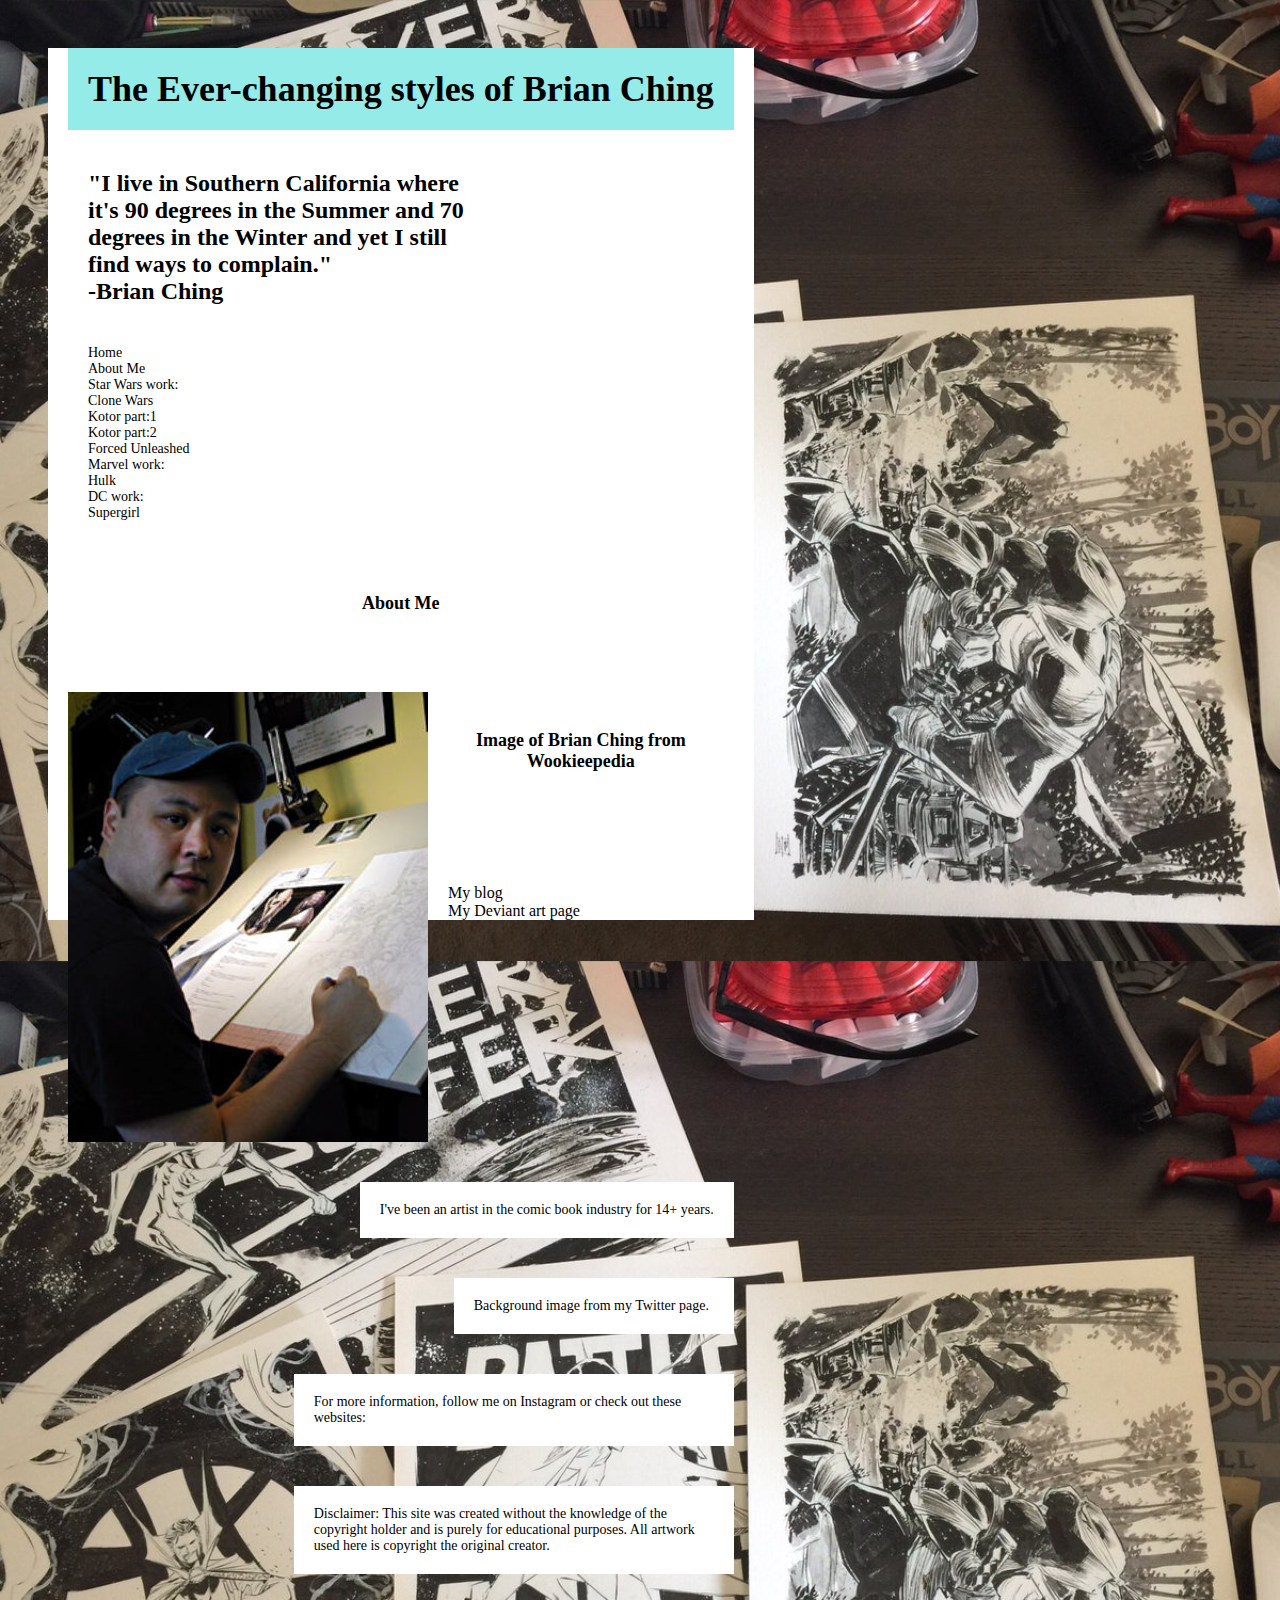
==== aboutme.html @ 8a326511 "footer" ====
<!DOCTYPE html>
<html>
    <head>
        <meta name="robots" content="noindex, nofollow">
        <title>About Me</title>
        <link href="style.css" type="text/css" rel="stylesheet">
    </head>
    <body>
        <section>
        <!-- the content of your page goes here-->
        <h1><a href="index.html">The Ever-changing styles of Brian Ching</a></h1>
        <h2>"I live in Southern California where it's 90 degrees in the Summer and 70 degrees in the Winter and yet I still find ways to complain."<br>-Brian Ching</h2>
        <na class="nav">
            <ul>
                <li><a href="index.html">Home</a></li>
                <li><a href="aboutme.html">About Me</a></li>
                <li><a>Star Wars work:</a></li>
                <li><a href="clone.html">Clone Wars</a></li>
                <li><a href="kotor1.html">Kotor part:1</a></li>
                <li><a href="kotor2.html">Kotor part:2</a></li>
                <li><a href="unleashed.html">Forced Unleashed</a></li>
                <li><a>Marvel work:</a></li>
                <li><a href="skaar.html">Hulk</a></li>
                <li><a>DC work:</a></li>
                <li><a href="supergirl.html">Supergirl</a></li>
            </ul>
        </na>
        <br>
        <h3>About Me</h3>
        <br>
        <a href="https://starwars.fandom.com/wiki/Brian_Ching"><img src="images/ching.jpg"></a>
        <br>
        <h3>Image of Brian Ching from <a href="https://starwars.fandom.com/wiki/Brian_Ching">Wookieepedia</a></h3>
        <br>
        <p>I've been an artist in the comic book industry for 14+ years.</p>
        <br> 
            <p>Background image from my <a href="https://twitter.com/chingbrian/status/1060637676510953472/photo/1">Twitter page.</a></p>
    
        <footer>
            <br>
            <p>For more information, follow me on Instagram or check out these websites:</p>
            <br>
            <a href="http://brianching.blogspot.com/">My blog</a>
            <br>
            <a href="https://www.deviantart.com/bching">My Deviant art page</a>
            <br>
            <p>Disclaimer: This site was created without the knowledge of the copyright holder and is purely for educational purposes. All artwork used here is copyright the original creator.</p>
        </footer>
        </section>
    </body>
    
</html>
---- style.css ----
p {
    color: black;
    font-size: 14px;
    background-color: white;
    padding: 20px;
    min-width: 240px;
    max-width: 400px;
    float: right;
    margin: 20px;
}

ul {
    font-size: 14px;
    list-style: none;
    display: inline;
    display: table;
}

a {
    outline: none;
    text-decoration: none;
    color: black;
}

h1 {
    text-align: center;
    font-size: 36px;
    background-color: #94ebe8;
    float: center;
    padding: 20px;
    min-width: 240px;
    margin: 20px;
}

h2 {
    background-color: white;
    float: center;
    padding: 20px;
    font-size: 24px;
    max-width: 400px;
    margin: 20px;
    min-width: 240px;
}

h3 {
    background-color: white;
    float: center;
    padding: 20px;
    text-align: center;
    font-size: 18px;
    margin: 20px;
    min-width: 240px;
    max-width: 100%;
}

h4 {
    background-color: white;
    float: right;
    padding: 20px;
    text-align: center;
    font-size: 14px;
    max-width: 10000px;
    margin: 20px;
    min-width: 240px;
    align-content: right;
}

section {
    background-color: white;
    min-width: 280px;
    margin: 40px;
    max-width: 1366px;
    float: center;
    height: 100%;
    position: relative;
}

body {
    background-image: url("images/background.jpg"), url("images/kotor2.png");
    position: relative;
    display: inline-block;
    box-sizing: border-box;
    background-size: 100%;
}

img {
    float: left;
    min-width: 240px;
    max-width: 400px;
    margin: 20px;
}

#title {
    font: white;
}

footer {
    float: clear;
    float: center;
    min-width: 240px;
    max-width: 5000px;
}

@font-face {
    font-family: Source Sans Pro;
    src: "fonts/SourceSansPro-Regular";
}
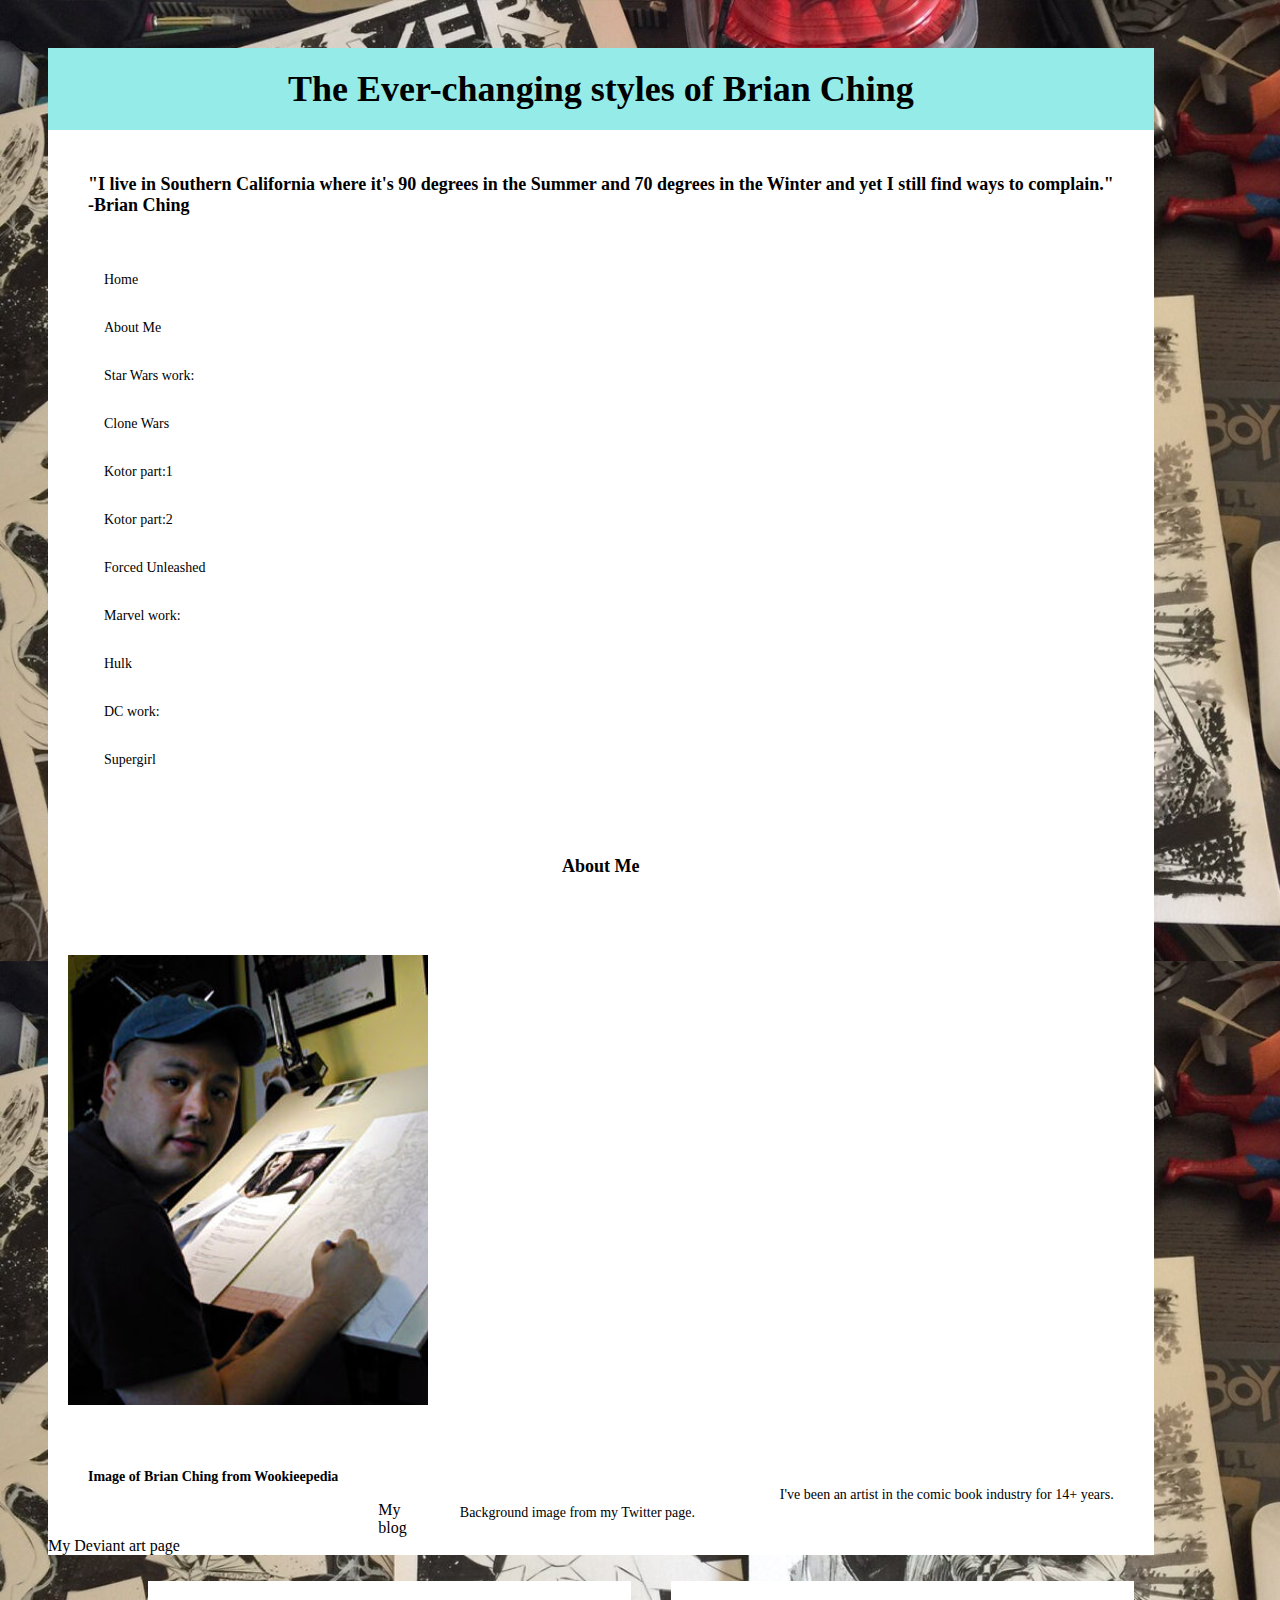
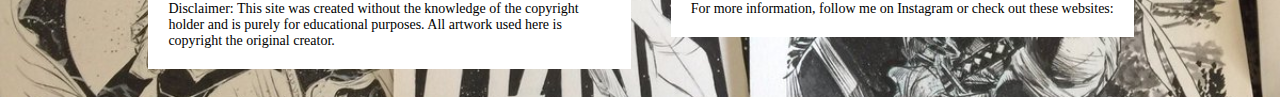
==== commit f6879776: "rem" ====
--- a/aboutme.html
+++ b/aboutme.html
@@ -30,7 +30,7 @@
         <br>
         <a href="https://starwars.fandom.com/wiki/Brian_Ching"><img src="images/ching.jpg"></a>
         <br>
-        <h3>Image of Brian Ching from <a href="https://starwars.fandom.com/wiki/Brian_Ching">Wookieepedia</a></h3>
+        <h4>Image of Brian Ching from <a href="https://starwars.fandom.com/wiki/Brian_Ching">Wookieepedia</a></h4>
         <br>
         <p>I've been an artist in the comic book industry for 14+ years.</p>
         <br> 
--- a/style.css
+++ b/style.css
@@ -4,7 +4,7 @@
     background-color: white;
     padding: 20px;
     min-width: 240px;
-    max-width: 400px;
+    max-width: 40%;
     float: right;
     margin: 20px;
 }
@@ -12,39 +12,44 @@
 ul {
     font-size: 14px;
     list-style: none;
-    display: inline;
-    display: table;
+    display: grid;
+}
+
+li {
+    display: inline-block;
+    padding: 1rem;
 }
 
 a {
-    outline: none;
+    color: black;
     text-decoration: none;
-    color: black;
 }
 
 h1 {
     text-align: center;
+    display: block;
     font-size: 36px;
     background-color: #94ebe8;
-    float: center;
     padding: 20px;
     min-width: 240px;
-    margin: 20px;
+    max-width: 100%;
+    font-family: Source Sans Pro;
 }
 
 h2 {
     background-color: white;
-    float: center;
     padding: 20px;
-    font-size: 24px;
-    max-width: 400px;
+    font-size: 18px;
+    max-width: 100%;
     margin: 20px;
     min-width: 240px;
+    display: block;
+    font-family: Source Sans Pro;
 }
 
 h3 {
     background-color: white;
-    float: center;
+    display: block;
     padding: 20px;
     text-align: center;
     font-size: 18px;
@@ -55,23 +60,20 @@
 
 h4 {
     background-color: white;
-    float: right;
+    float: left;
     padding: 20px;
     text-align: center;
     font-size: 14px;
-    max-width: 10000px;
+    max-width: 40%;
     margin: 20px;
     min-width: 240px;
-    align-content: right;
 }
 
 section {
     background-color: white;
     min-width: 280px;
     margin: 40px;
-    max-width: 1366px;
-    float: center;
-    height: 100%;
+    max-width: 100%;
     position: relative;
 }
 
@@ -84,21 +86,19 @@
 }
 
 img {
-    float: left;
     min-width: 240px;
-    max-width: 400px;
+    max-width: 40%;
     margin: 20px;
 }
 
-#title {
-    font: white;
+.title {
+    color: white;
 }
 
 footer {
-    float: clear;
-    float: center;
+    display: block;
     min-width: 240px;
-    max-width: 5000px;
+    max-width: 100%;
 }
 
 @font-face {
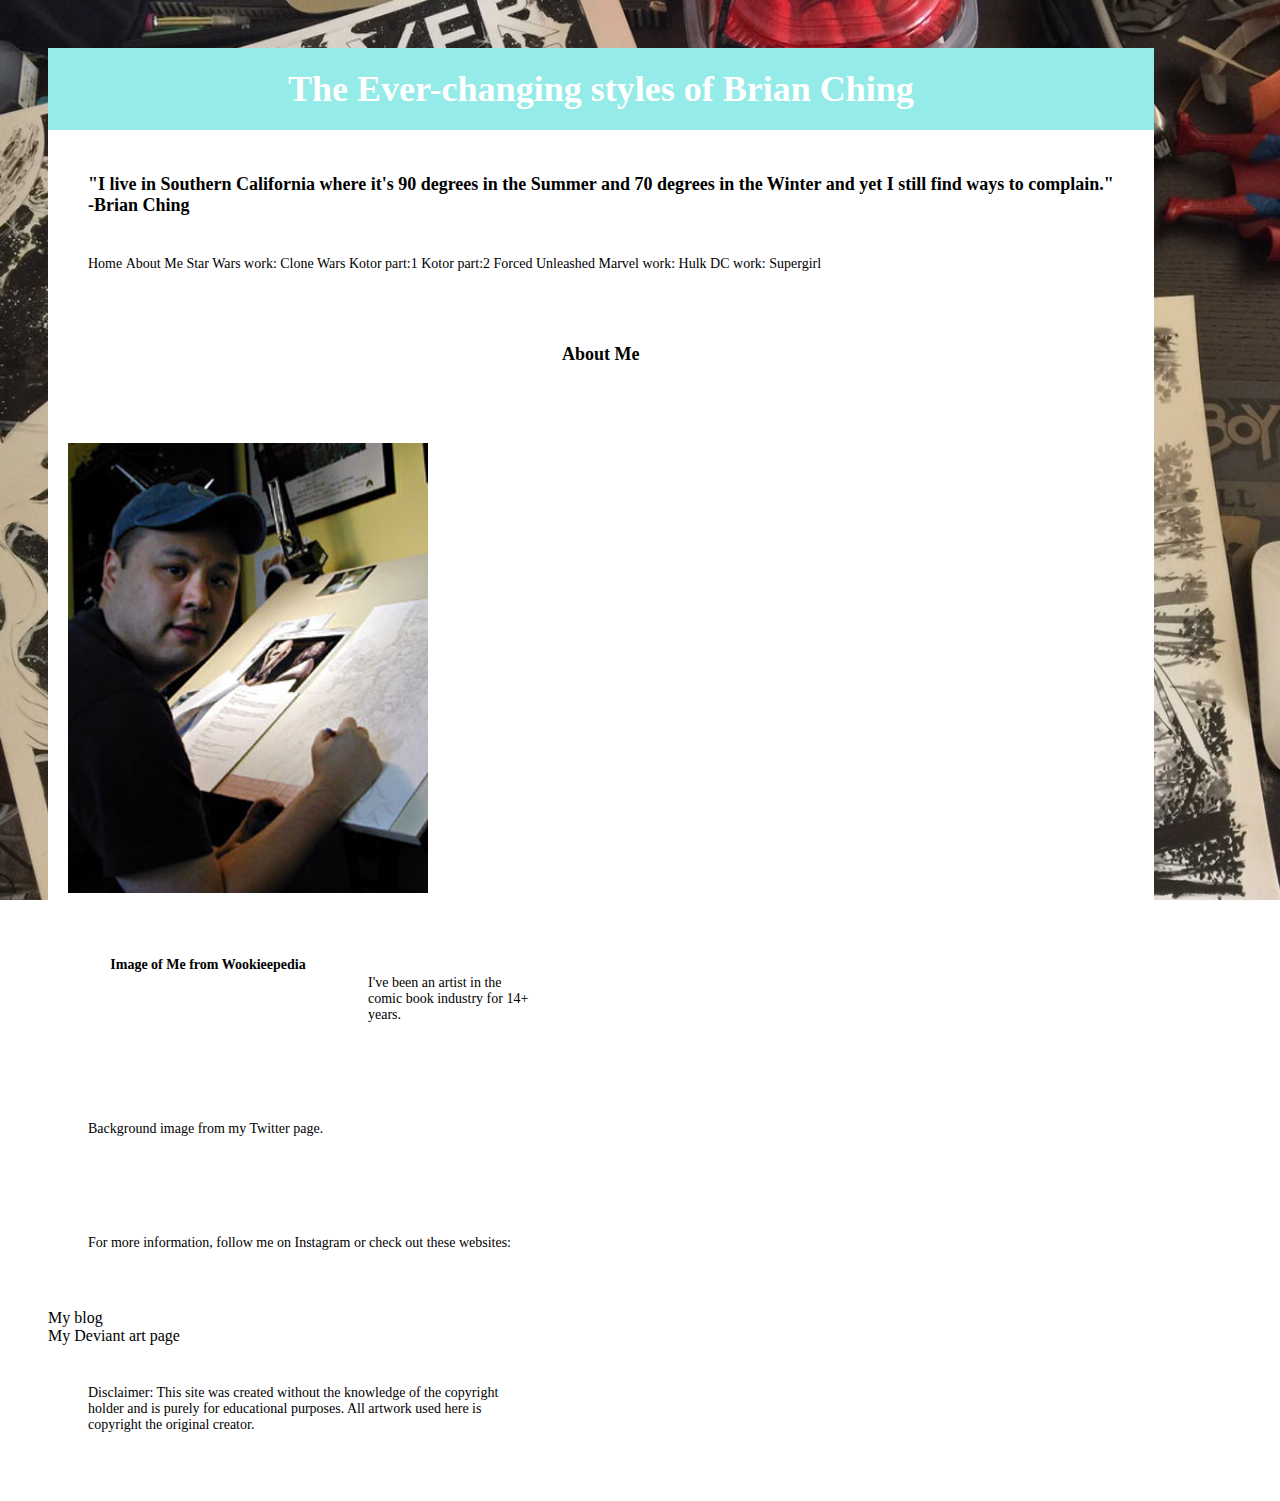
==== commit 66b34fdb: "Personalization" ====
--- a/aboutme.html
+++ b/aboutme.html
@@ -8,7 +8,7 @@
     <body>
         <section>
         <!-- the content of your page goes here-->
-        <h1><a href="index.html">The Ever-changing styles of Brian Ching</a></h1>
+        <h1><a id="title" href="index.html">The Ever-changing styles of Brian Ching</a></h1>
         <h2>"I live in Southern California where it's 90 degrees in the Summer and 70 degrees in the Winter and yet I still find ways to complain."<br>-Brian Ching</h2>
         <na class="nav">
             <ul>
@@ -30,7 +30,7 @@
         <br>
         <a href="https://starwars.fandom.com/wiki/Brian_Ching"><img src="images/ching.jpg"></a>
         <br>
-        <h4>Image of Brian Ching from <a href="https://starwars.fandom.com/wiki/Brian_Ching">Wookieepedia</a></h4>
+        <h4>Image of Me from <a href="https://starwars.fandom.com/wiki/Brian_Ching">Wookieepedia</a></h4>
         <br>
         <p>I've been an artist in the comic book industry for 14+ years.</p>
         <br> 
--- a/style.css
+++ b/style.css
@@ -5,19 +5,16 @@
     padding: 20px;
     min-width: 240px;
     max-width: 40%;
-    float: right;
     margin: 20px;
 }
 
 ul {
     font-size: 14px;
     list-style: none;
-    display: grid;
 }
 
 li {
     display: inline-block;
-    padding: 1rem;
 }
 
 a {
@@ -78,11 +75,11 @@
 }
 
 body {
-    background-image: url("images/background.jpg"), url("images/kotor2.png");
+    background-image: url("images/background.jpg");
     position: relative;
+    background-size: 100%;
+    background-attachment: fixed;
     display: inline-block;
-    box-sizing: border-box;
-    background-size: 100%;
 }
 
 img {
@@ -91,7 +88,7 @@
     margin: 20px;
 }
 
-.title {
+#title {
     color: white;
 }
 
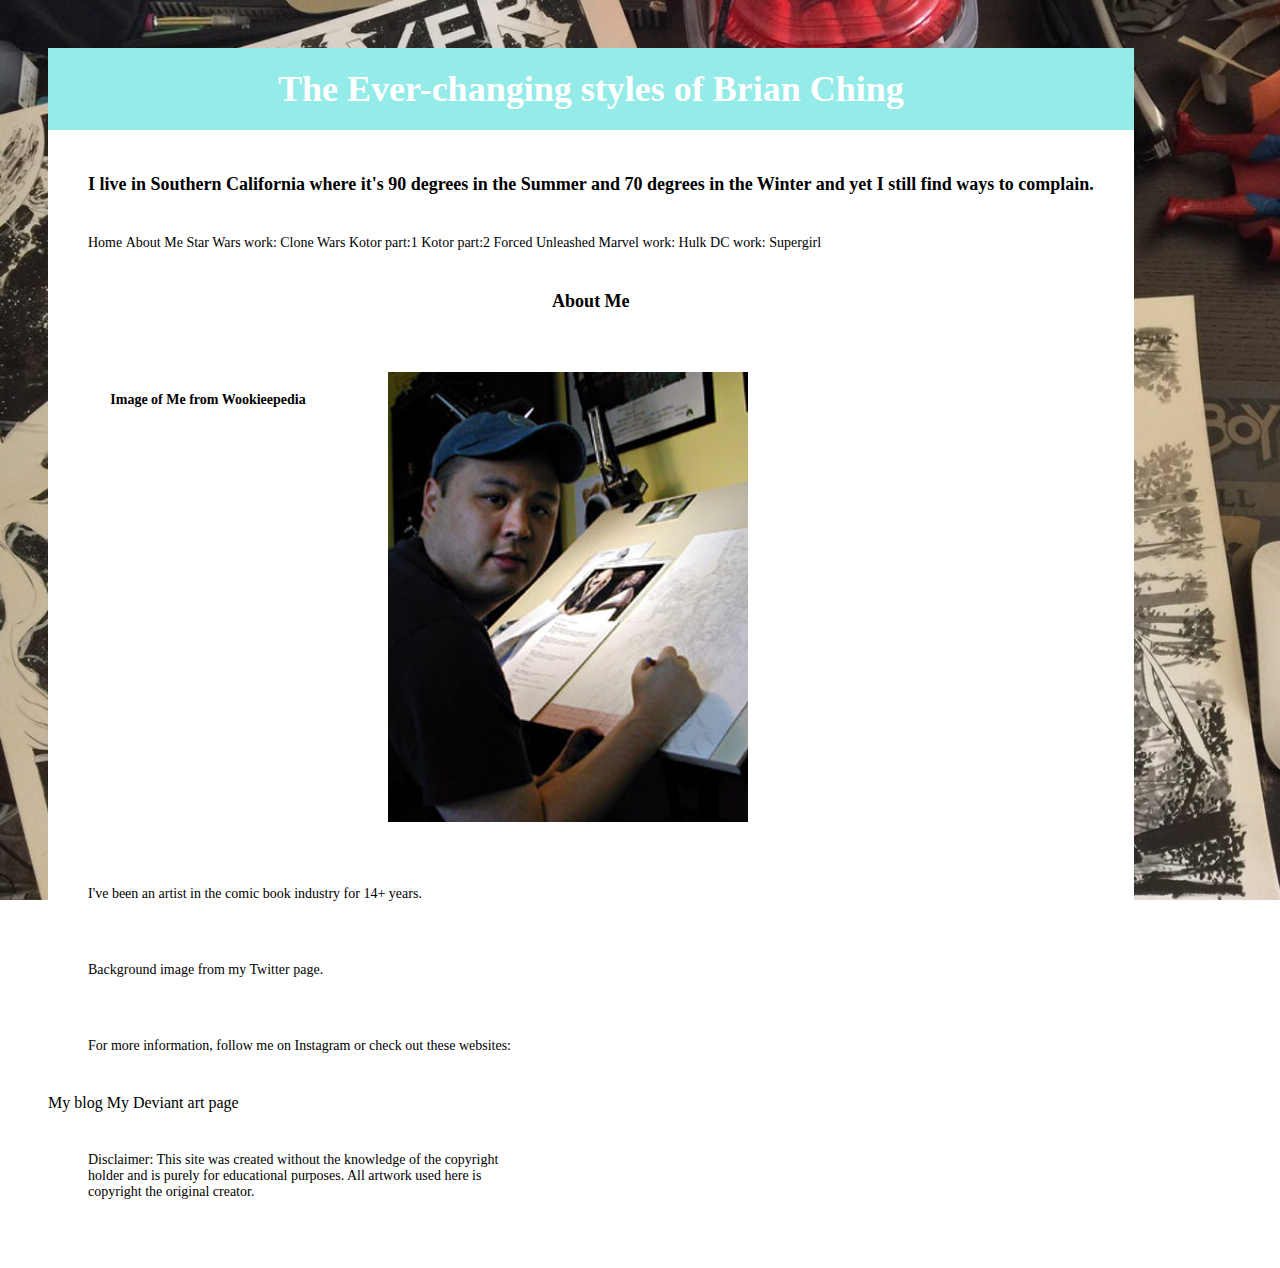
==== commit 194b3b12: "brs gone" ====
--- a/aboutme.html
+++ b/aboutme.html
@@ -9,7 +9,7 @@
         <section>
         <!-- the content of your page goes here-->
         <h1><a id="title" href="index.html">The Ever-changing styles of Brian Ching</a></h1>
-        <h2>"I live in Southern California where it's 90 degrees in the Summer and 70 degrees in the Winter and yet I still find ways to complain."<br>-Brian Ching</h2>
+        <h2>I live in Southern California where it's 90 degrees in the Summer and 70 degrees in the Winter and yet I still find ways to complain.</h2>
         <na class="nav">
             <ul>
                 <li><a href="index.html">Home</a></li>
@@ -25,25 +25,25 @@
                 <li><a href="supergirl.html">Supergirl</a></li>
             </ul>
         </na>
-        <br>
+         
         <h3>About Me</h3>
-        <br>
+         
         <a href="https://starwars.fandom.com/wiki/Brian_Ching"><img src="images/ching.jpg"></a>
-        <br>
+         
         <h4>Image of Me from <a href="https://starwars.fandom.com/wiki/Brian_Ching">Wookieepedia</a></h4>
-        <br>
+         
         <p>I've been an artist in the comic book industry for 14+ years.</p>
-        <br> 
+          
             <p>Background image from my <a href="https://twitter.com/chingbrian/status/1060637676510953472/photo/1">Twitter page.</a></p>
     
         <footer>
-            <br>
+             
             <p>For more information, follow me on Instagram or check out these websites:</p>
-            <br>
+             
             <a href="http://brianching.blogspot.com/">My blog</a>
-            <br>
+             
             <a href="https://www.deviantart.com/bching">My Deviant art page</a>
-            <br>
+             
             <p>Disclaimer: This site was created without the knowledge of the copyright holder and is purely for educational purposes. All artwork used here is copyright the original creator.</p>
         </footer>
         </section>
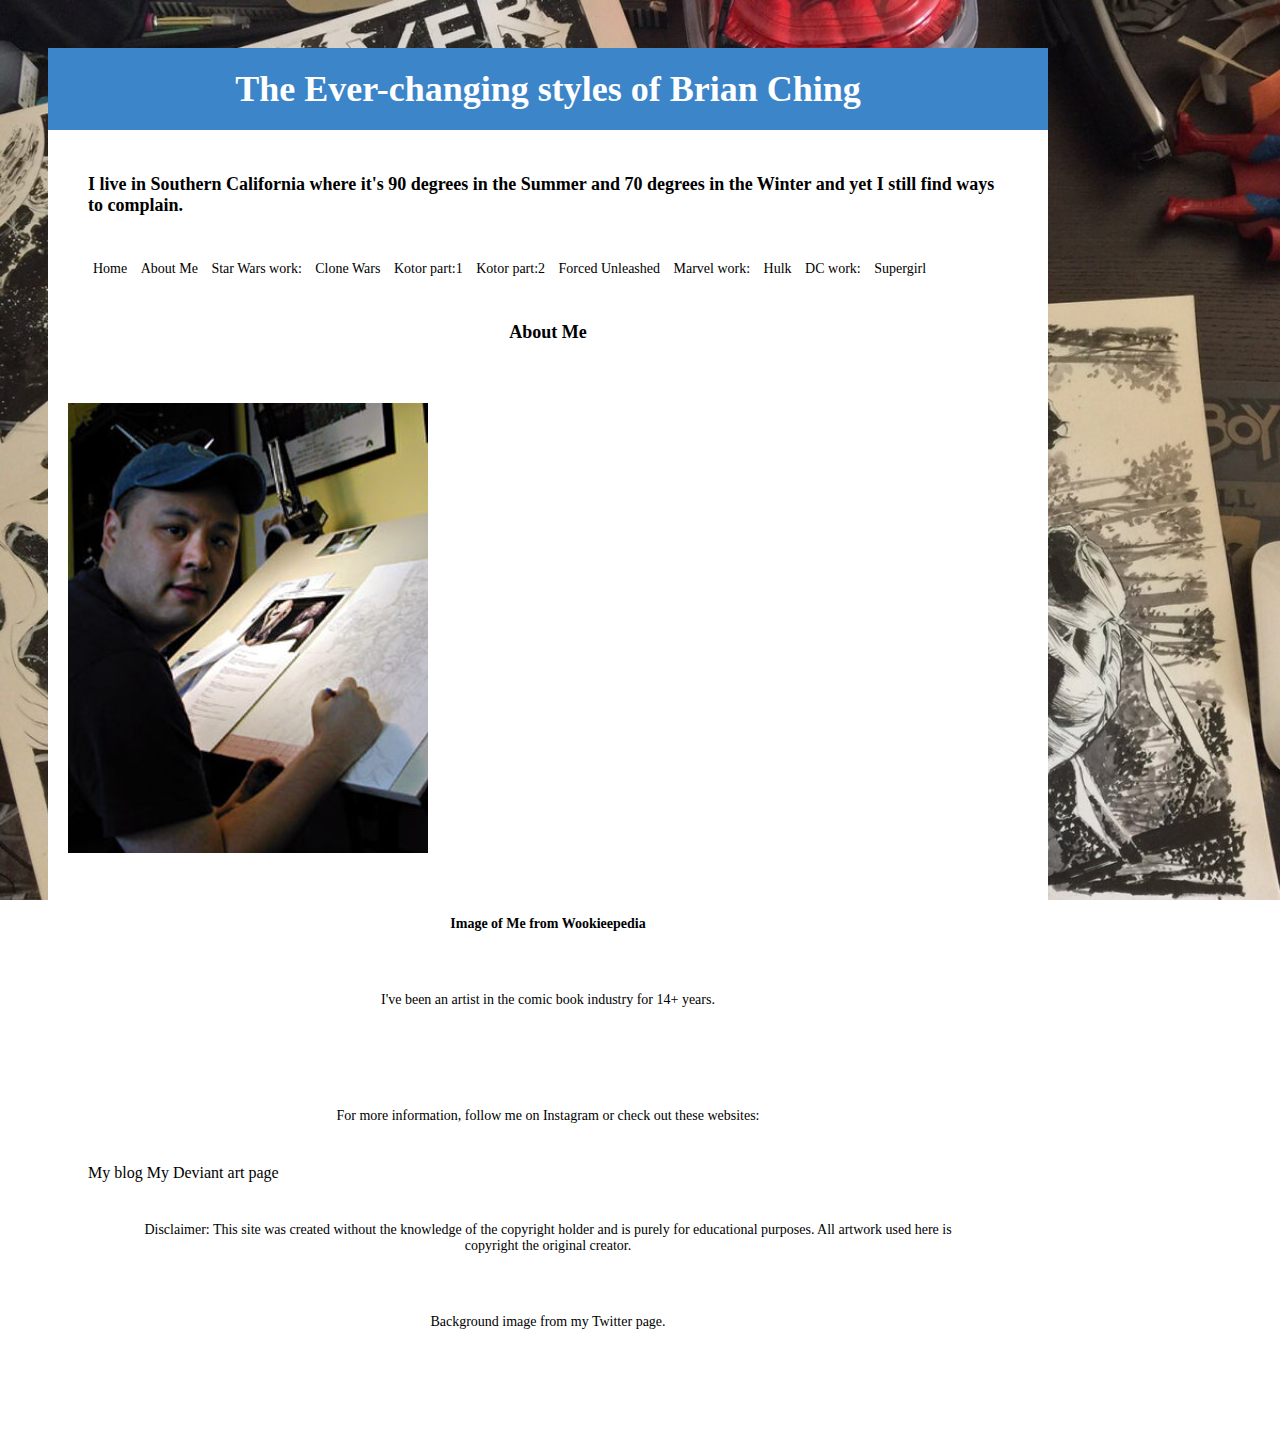
==== commit bbbd39f6: "new version, placing needs work" ====
--- a/aboutme.html
+++ b/aboutme.html
@@ -34,17 +34,17 @@
          
         <p>I've been an artist in the comic book industry for 14+ years.</p>
           
+        <footer class="foot">
+   
+            <p>For more information, follow me on Instagram or check out these websites:</p>
+   
+            <a href="http://brianching.blogspot.com/">My blog</a>
+        
+            <a href="https://www.deviantart.com/bching">My Deviant art page</a>
+
+            <p>Disclaimer: This site was created without the knowledge of the copyright holder and is purely for educational purposes. All artwork used here is copyright the original creator.</p>
+
             <p>Background image from my <a href="https://twitter.com/chingbrian/status/1060637676510953472/photo/1">Twitter page.</a></p>
-    
-        <footer>
-             
-            <p>For more information, follow me on Instagram or check out these websites:</p>
-             
-            <a href="http://brianching.blogspot.com/">My blog</a>
-             
-            <a href="https://www.deviantart.com/bching">My Deviant art page</a>
-             
-            <p>Disclaimer: This site was created without the knowledge of the copyright holder and is purely for educational purposes. All artwork used here is copyright the original creator.</p>
         </footer>
         </section>
     </body>
--- a/style.css
+++ b/style.css
@@ -4,8 +4,9 @@
     background-color: white;
     padding: 20px;
     min-width: 240px;
-    max-width: 40%;
-    margin: 20px;
+    max-width: 100%;
+    margin: 20px;
+    text-align: center;
 }
 
 ul {
@@ -15,6 +16,8 @@
 
 li {
     display: inline-block;
+    font-family: Source Sans Pro;
+    padding: 5px;
 }
 
 a {
@@ -22,11 +25,17 @@
     text-decoration: none;
 }
 
+a:hover {
+    text-decoration: underline;
+    color: #3c85c9;
+    border-color: #3c85c9;
+}
+
 h1 {
     text-align: center;
     display: block;
     font-size: 36px;
-    background-color: #94ebe8;
+    background-color: #3c85c9;
     padding: 20px;
     min-width: 240px;
     max-width: 100%;
@@ -53,16 +62,14 @@
     margin: 20px;
     min-width: 240px;
     max-width: 100%;
+    font-family: Source Sans Pro;
 }
 
 h4 {
     background-color: white;
-    float: left;
-    padding: 20px;
-    text-align: center;
-    font-size: 14px;
-    max-width: 40%;
-    margin: 20px;
+    padding: 20px;
+    text-align: center;
+    font-size: 14px;
     min-width: 240px;
 }
 
@@ -70,7 +77,7 @@
     background-color: white;
     min-width: 280px;
     margin: 40px;
-    max-width: 100%;
+    max-width: 1000px;
     position: relative;
 }
 
@@ -84,18 +91,113 @@
 
 img {
     min-width: 240px;
-    max-width: 40%;
-    margin: 20px;
+    max-width: 960px;
+    margin: 20px;
+    align-content: center;
+    opacity: 1;
+}
+
+img:hover {
+    opacity: 0.5;
 }
 
 #title {
     color: white;
+    opacity: 1;
+}
+
+#title:hover {
+    opacity: 0.8;
 }
 
 footer {
     display: block;
     min-width: 240px;
     max-width: 100%;
+}
+
+ol li a {
+    opacity: 0;
+    display: inline-block;
+}
+
+ol li a:hover {
+    visibility: visible;
+    opacity: 1;
+    display: block;
+    background-color: #3c85c9;
+    color: white;
+    clear: both;
+}
+
+.image1 {
+    grid-area: image;
+    display: block;
+    position: relative;
+    width: 100%;
+}
+
+.text1 {
+    grid-area: text;
+    display: block;
+    position: relative;
+    width: auto;
+    padding: 0%;
+}
+
+.index1 {
+    display: grid;
+    grid-template-columns: 40% 40%;
+    gap: 1px 1px;
+    grid-template-areas: "image text";
+}
+
+.index1 h4 {
+    font-size: 12px;
+}
+
+.index h4 img a {
+    padding: 20px;
+    margin: 0px;
+    min-width: 240px;
+    max-width: 300px;
+    align-content: center;
+    text-align: center;
+    position: relative;
+}
+
+.index h3 {
+    font-size: 18px;
+    font-family: Source Sans Pro;
+    align-content: center;
+}
+
+.text1 p {
+    text-align: left;
+}
+
+.foot {
+    margin: 20px;
+    border-color: #3c85c9;
+    border-width: thick;
+    padding: 20px;
+}
+
+.foot p {
+    color: black;
+    font-size: 14px;
+    align-content: center;
+}
+
+.footp {
+    font-size: 14px;
+    text-align: center;
+    align-content: center;
+}
+
+
+.indeximage{
+    width: 100%;
 }
 
 @font-face {
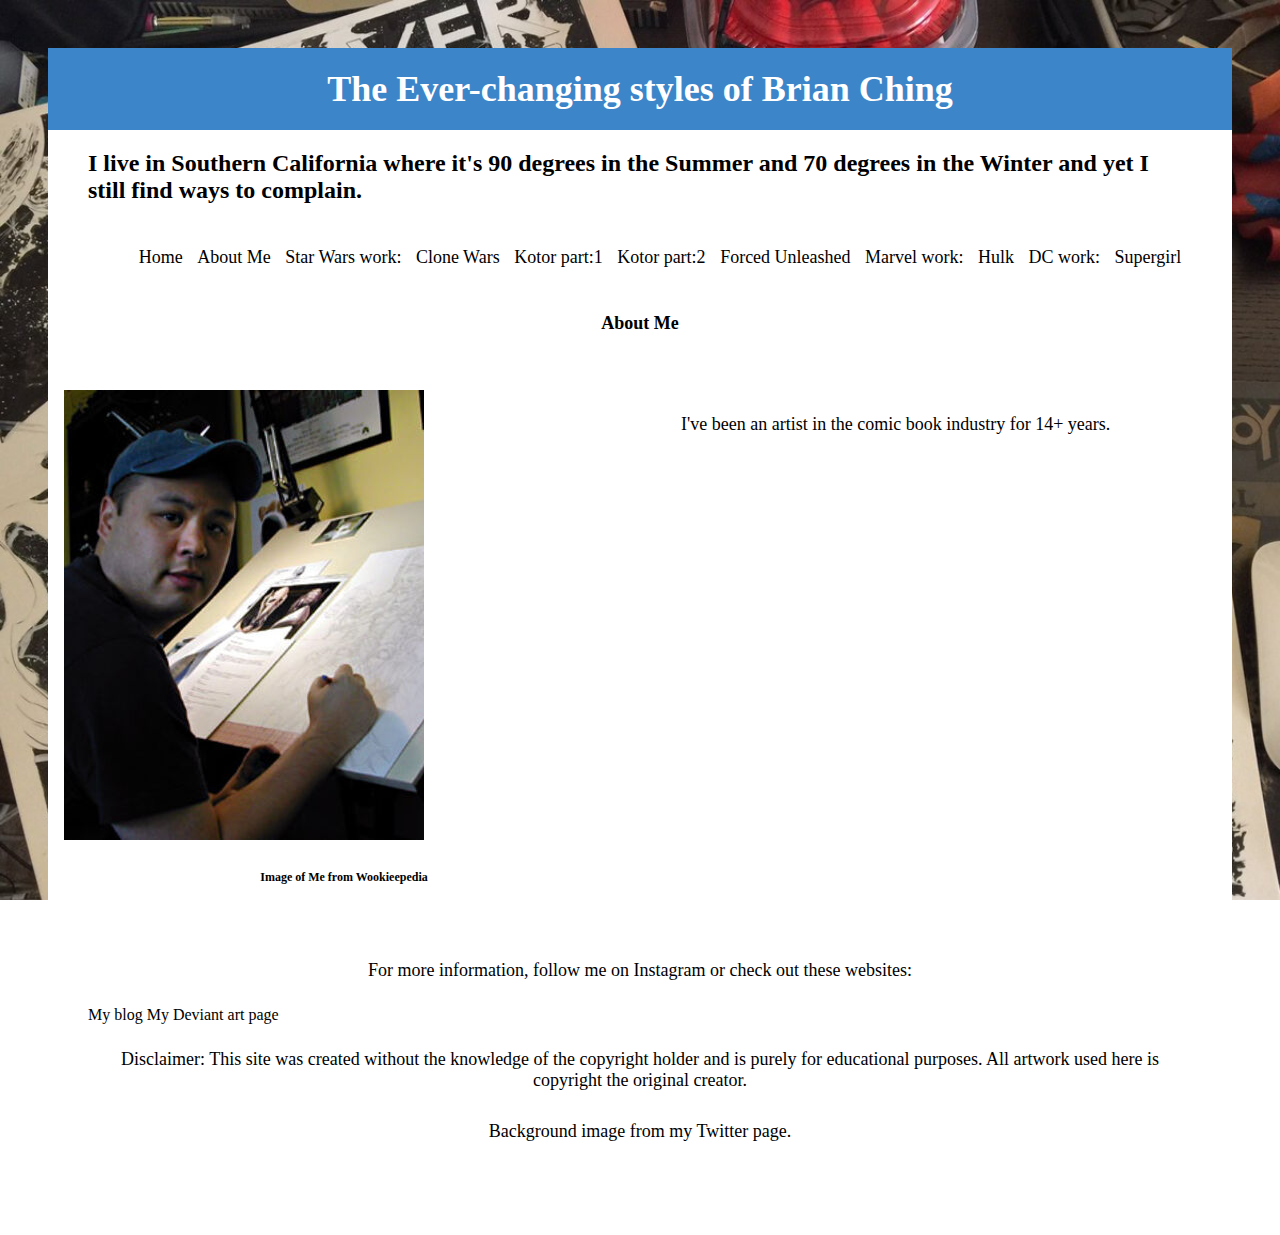
==== commit 645892e6: "clean up" ====
--- a/aboutme.html
+++ b/aboutme.html
@@ -1,52 +1,63 @@
 <!DOCTYPE html>
 <html>
-    <head>
-        <meta name="robots" content="noindex, nofollow">
-        <title>About Me</title>
-        <link href="style.css" type="text/css" rel="stylesheet">
-    </head>
-    <body>
-        <section>
+
+<head>
+    <meta name="robots" content="noindex, nofollow">
+    <title>About Me</title>
+    <link href="style.css" type="text/css" rel="stylesheet">
+</head>
+
+<body>
+    <section>
         <!-- the content of your page goes here-->
         <h1><a id="title" href="index.html">The Ever-changing styles of Brian Ching</a></h1>
-        <h2>I live in Southern California where it's 90 degrees in the Summer and 70 degrees in the Winter and yet I still find ways to complain.</h2>
+        <h2>I live in Southern California where it's 90 degrees in the Summer and 70 degrees in the Winter and yet I
+            still find ways to complain.</h2>
         <na class="nav">
             <ul>
                 <li><a href="index.html">Home</a></li>
                 <li><a href="aboutme.html">About Me</a></li>
-                <li><a>Star Wars work:</a></li>
-                <li><a href="clone.html">Clone Wars</a></li>
-                <li><a href="kotor1.html">Kotor part:1</a></li>
-                <li><a href="kotor2.html">Kotor part:2</a></li>
-                <li><a href="unleashed.html">Forced Unleashed</a></li>
-                <li><a>Marvel work:</a></li>
-                <li><a href="skaar.html">Hulk</a></li>
-                <li><a>DC work:</a></li>
-                <li><a href="supergirl.html">Supergirl</a></li>
+                <li>Star Wars work:</li>
+                <li><a class="sub" href="clone.html">Clone Wars</a></li>
+                <li><a class="sub" href="kotor1.html">Kotor part:1</a></li>
+                <li><a class="sub" href="kotor2.html">Kotor part:2</a></li>
+                <li><a class="sub" href="unleashed.html">Forced Unleashed</a></li>
+                <li>Marvel work:</li>
+                <li><a class="sub" href="skaar.html">Hulk</a></li>
+                <li>DC work:</li>
+                <li><a class="sub" href="supergirl.html">Supergirl</a></li>
             </ul>
         </na>
-         
+
         <h3>About Me</h3>
-         
-        <a href="https://starwars.fandom.com/wiki/Brian_Ching"><img src="images/ching.jpg"></a>
-         
-        <h4>Image of Me from <a href="https://starwars.fandom.com/wiki/Brian_Ching">Wookieepedia</a></h4>
-         
-        <p>I've been an artist in the comic book industry for 14+ years.</p>
-          
+
+        <div class="row">
+            <div class="left">
+                <a href="https://starwars.fandom.com/wiki/Brian_Ching"><img src="images/ching.jpg"></a>
+
+                <h4>Image of Me from <a href="https://starwars.fandom.com/wiki/Brian_Ching">Wookieepedia</a></h4>
+            </div>
+            <div class="right">
+                <p>I've been an artist in the comic book industry for 14+ years.</p>
+            </div>
+
+        </div>
+
         <footer class="foot">
-   
+
             <p>For more information, follow me on Instagram or check out these websites:</p>
-   
+
             <a href="http://brianching.blogspot.com/">My blog</a>
-        
+
             <a href="https://www.deviantart.com/bching">My Deviant art page</a>
 
-            <p>Disclaimer: This site was created without the knowledge of the copyright holder and is purely for educational purposes. All artwork used here is copyright the original creator.</p>
+            <p>Disclaimer: This site was created without the knowledge of the copyright holder and is purely for
+                educational purposes. All artwork used here is copyright the original creator.</p>
 
-            <p>Background image from my <a href="https://twitter.com/chingbrian/status/1060637676510953472/photo/1">Twitter page.</a></p>
+            <p>Background image from my <a
+                    href="https://twitter.com/chingbrian/status/1060637676510953472/photo/1">Twitter page.</a></p>
         </footer>
-        </section>
-    </body>
-    
+    </section>
+</body>
+
 </html>--- a/style.css
+++ b/style.css
@@ -1,6 +1,6 @@
 p {
     color: black;
-    font-size: 14px;
+    font-size: 18px;
     background-color: white;
     padding: 20px;
     min-width: 240px;
@@ -10,8 +10,9 @@
 }
 
 ul {
-    font-size: 14px;
+    font-size: 18px;
     list-style: none;
+    text-align: center;
 }
 
 li {
@@ -19,6 +20,7 @@
     font-family: Source Sans Pro;
     padding: 5px;
 }
+
 
 a {
     color: black;
@@ -40,21 +42,20 @@
     min-width: 240px;
     max-width: 100%;
     font-family: Source Sans Pro;
+    margin-bottom: 0em;
 }
 
 h2 {
-    background-color: white;
-    padding: 20px;
-    font-size: 18px;
+    padding: 20px 40px 20px 40px;
+    font-size: 24px;
     max-width: 100%;
-    margin: 20px;
+    margin: 0em;
     min-width: 240px;
     display: block;
     font-family: Source Sans Pro;
 }
 
 h3 {
-    background-color: white;
     display: block;
     padding: 20px;
     text-align: center;
@@ -66,10 +67,9 @@
 }
 
 h4 {
-    background-color: white;
     padding: 20px;
     text-align: center;
-    font-size: 14px;
+    font-size: 18px;
     min-width: 240px;
 }
 
@@ -77,24 +77,24 @@
     background-color: white;
     min-width: 280px;
     margin: 40px;
-    max-width: 1000px;
-    position: relative;
+    max-width: 100%;
+     
 }
 
 body {
     background-image: url("images/background.jpg");
-    position: relative;
+     
     background-size: 100%;
     background-attachment: fixed;
     display: inline-block;
 }
 
 img {
-    min-width: 240px;
-    max-width: 960px;
-    margin: 20px;
+    max-width: 100%;
+    margin: 1em;
     align-content: center;
     opacity: 1;
+     
 }
 
 img:hover {
@@ -116,63 +116,49 @@
     max-width: 100%;
 }
 
-ol li a {
-    opacity: 0;
-    display: inline-block;
+.left {
+    grid-area: image;
+    display: block;
+     
+    width: auto;
 }
 
-ol li a:hover {
-    visibility: visible;
-    opacity: 1;
-    display: block;
-    background-color: #3c85c9;
-    color: white;
-    clear: both;
-}
-
-.image1 {
-    grid-area: image;
-    display: block;
-    position: relative;
-    width: 100%;
-}
-
-.text1 {
+.right {
     grid-area: text;
     display: block;
-    position: relative;
+     
     width: auto;
     padding: 0%;
 }
 
-.index1 {
+.row {
     display: grid;
-    grid-template-columns: 40% 40%;
+    grid-template-columns: 50% 50%;
     gap: 1px 1px;
     grid-template-areas: "image text";
+     
 }
 
-.index1 h4 {
+.row h4 {
     font-size: 12px;
 }
 
-.index h4 img a {
-    padding: 20px;
+.row h4 {
+    padding: 10px;
     margin: 0px;
     min-width: 240px;
-    max-width: 300px;
+    max-width: 100%;
     align-content: center;
     text-align: center;
-    position: relative;
 }
 
-.index h3 {
+.row h3 {
     font-size: 18px;
     font-family: Source Sans Pro;
     align-content: center;
 }
 
-.text1 p {
+.right p {
     text-align: left;
 }
 
@@ -185,20 +171,21 @@
 
 .foot p {
     color: black;
-    font-size: 14px;
     align-content: center;
+    padding: 5px;
 }
 
 .footp {
-    font-size: 14px;
     text-align: center;
     align-content: center;
 }
 
 
 .indeximage{
-    width: 100%;
+    min-width: 5rem;
+    align-content: center;
 }
+
 
 @font-face {
     font-family: Source Sans Pro;
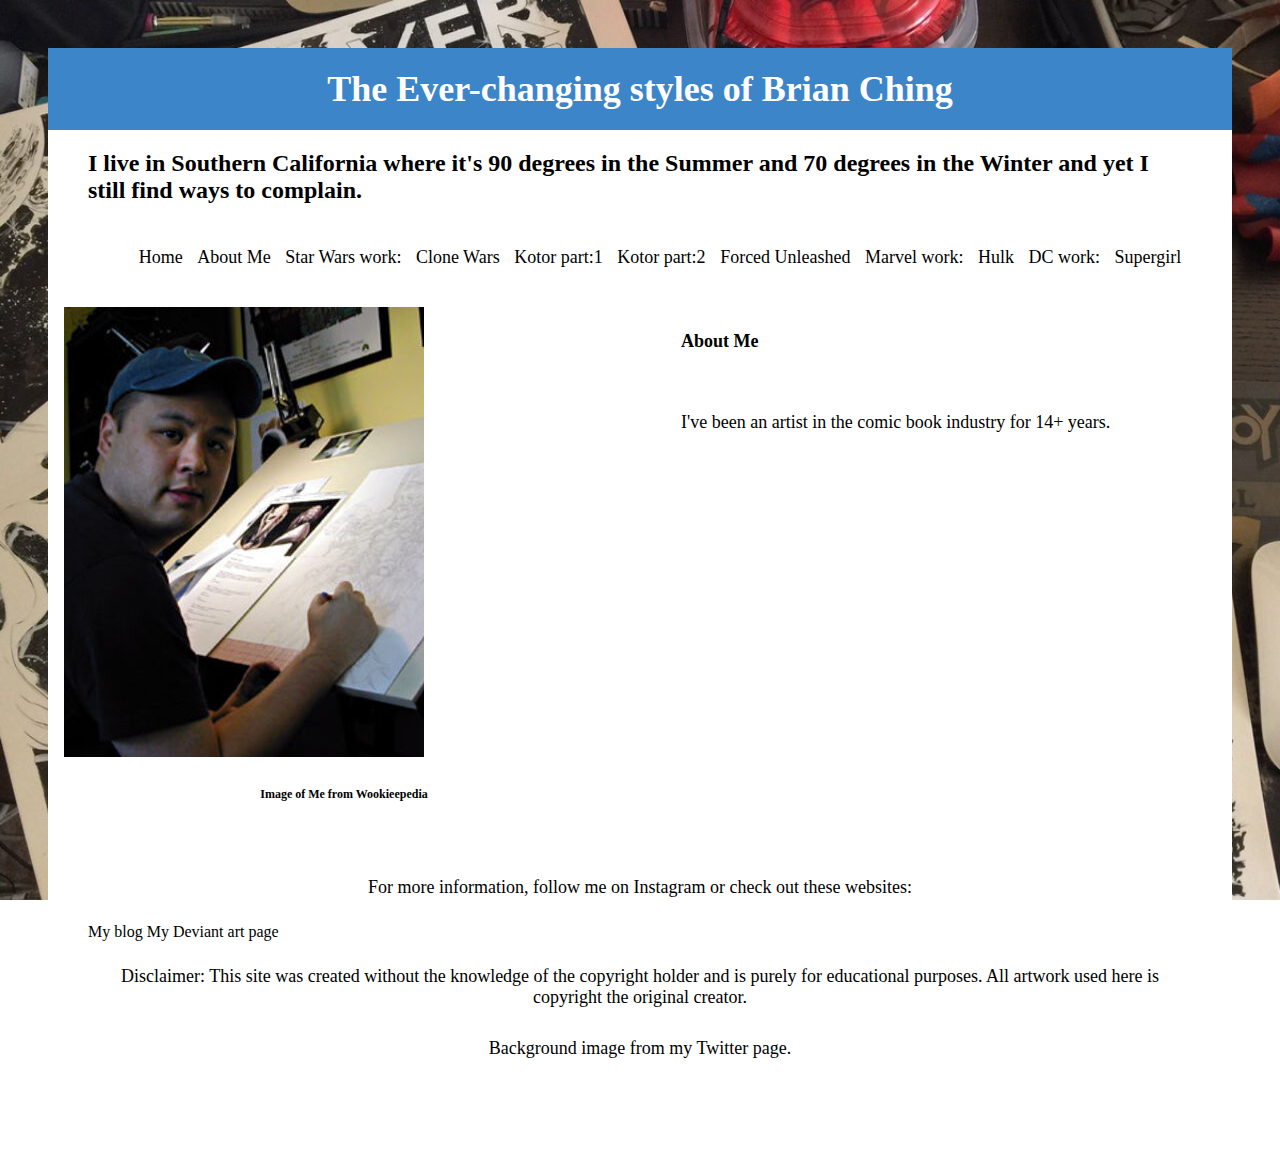
==== commit b1261705: "aboutme fix" ====
--- a/aboutme.html
+++ b/aboutme.html
@@ -29,8 +29,6 @@
             </ul>
         </na>
 
-        <h3>About Me</h3>
-
         <div class="row">
             <div class="left">
                 <a href="https://starwars.fandom.com/wiki/Brian_Ching"><img src="images/ching.jpg"></a>
@@ -38,6 +36,7 @@
                 <h4>Image of Me from <a href="https://starwars.fandom.com/wiki/Brian_Ching">Wookieepedia</a></h4>
             </div>
             <div class="right">
+                <h3 id="aboutme">About Me</h3>
                 <p>I've been an artist in the comic book industry for 14+ years.</p>
             </div>
 
--- a/style.css
+++ b/style.css
@@ -162,6 +162,10 @@
     text-align: left;
 }
 
+#aboutme {
+    text-align: left;
+}
+
 .foot {
     margin: 20px;
     border-color: #3c85c9;
